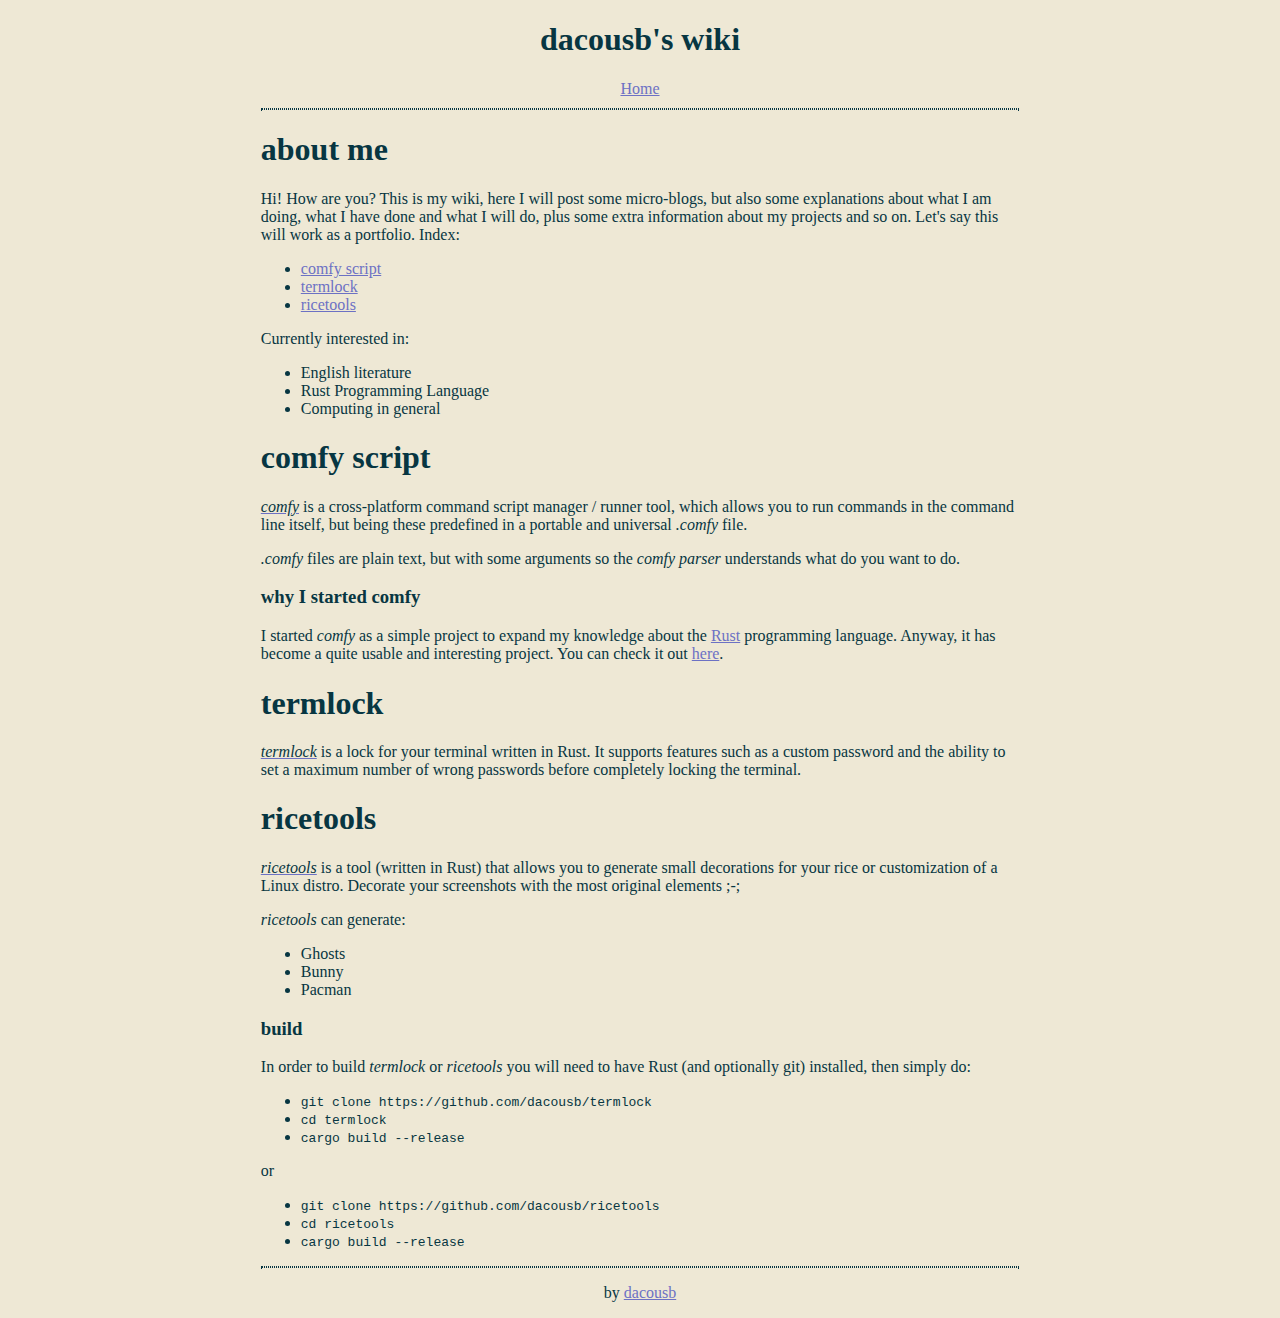
==== wiki/index.html @ bca25c25 "Initial commit" ====
<!DOCTYPE html>
<html lang="en">

<head>
    <title>dacousb's wiki</title>
    <meta name="viewport" content="width=device-width, initial-scale=1.0">
    <meta name="description" content="dacousb's wiki, here you can find more information about me and my projects.">
    <link rel="stylesheet" href="styles.css">
    <link rel="icon" type="image/png" href="../img/favicon.png">
</head>

<body>
    <header>
        <h1>dacousb's wiki</h1>
        <nav>
            <a href="/">Home</a>
        </nav>
        <hr>
    </header>

    <main>
        <section id="me">
            <h1>about me</h1>
            <p>
                Hi! How are you? This is my wiki, here I will post some micro-blogs, but also some explanations about
                what I am doing, what I have done and what I will do, plus some extra information about my projects and
                so on. Let's say this will work as a portfolio. Index:
            </p>
            <ul>
                <li><a href="#comfy">comfy script</a></li>
                <li><a href="#termlock">termlock</a></li>
                <li><a href="#ricetools">ricetools</a></li>
            </ul>
            <p>
                Currently interested in:
            <ul>
                <li>English literature</li>
                <li>Rust Programming Language</li>
                <li>Computing in general</li>
            </ul>
            </p>
        </section>

        <!---->

        <section id="comfy">
            <h1>comfy script</h1>
            <p>
                <a href="https://github.com/dacousb/comfy"><i>comfy</i></a> is a cross-platform command script manager /
                runner tool, which allows you to run commands in the command line itself, but being these predefined in
                a portable and universal <i>.comfy</i> file.
            </p>
            <p>
                <i>.comfy</i> files are plain text, but with some arguments so the <i>comfy parser</i> understands what
                do you want to do.
            </p>
            <h3>why I started comfy</h3>
            <p>
                I started <i>comfy</i> as a simple project to expand my knowledge about the <a
                    href="https://www.rust-lang.org/">Rust</a> programming language. Anyway, it has become a quite
                usable and interesting project. You can check it out <a href="https://github.com/dacousb/comfy">
                    here</a>.
            </p>
        </section>

        <!---->

        <section id="termlock">
            <h1>termlock</h1>
            <p>
                <a href="https://github.com/dacousb/termlock"><i>termlock</i></a> is a lock for your terminal written in
                Rust. It supports features such as a custom password and the ability to set a maximum number of wrong
                passwords before completely locking the terminal.
            </p>
        </section>

        <!---->

        <section id="ricetools">
            <h1>ricetools</h1>
            <p>
                <a href="https://github.com/dacousb/ricetools"><i>ricetools</i></a> is a tool (written in Rust) that
                allows you to generate small decorations for your rice or customization of a Linux distro. Decorate your
                screenshots with the most original elements ;-;
            </p>
            <p>
                <i>ricetools</i> can generate:
            <ul>
                <li>Ghosts</li>
                <li>Bunny</li>
                <li>Pacman</li>
            </ul>
            </p>
            <h3>build</h3>
            <p>
                In order to build <i>termlock</i> or <i>ricetools</i> you will need to have Rust (and optionally git)
                installed, then simply do:
            <ul>
                <li><code>git clone https://github.com/dacousb/termlock</code></li>
                <li><code>cd termlock</code></li>
                <li><code>cargo build --release</code></li>
            </ul>
            or
            <ul>
                <li><code>git clone https://github.com/dacousb/ricetools</code></li>
                <li><code>cd ricetools</code></li>
                <li><code>cargo build --release</code></li>
            </ul>
            </p>
        </section>
    </main>

    <footer>
        <hr>
        <p>by <a href="/">dacousb</a></p>
    </footer>
</body>

</html>
---- wiki/styles.css ----
:root {
    --background: #eee8d5;
    --foreground: #073642;
    --link:       #6c71c4;
}

* {
    color: var(--foreground);
}

header, footer {
    text-align: center;
}

body {
    background-color: var(--background);
}

a {
    color: var(--link);
}

hr {
    border: 1px dotted var(--foreground);
}

@media only screen and (min-width: 1025px) {
    section, hr {
        margin: 10px 20% 10px 20%;
    }
}
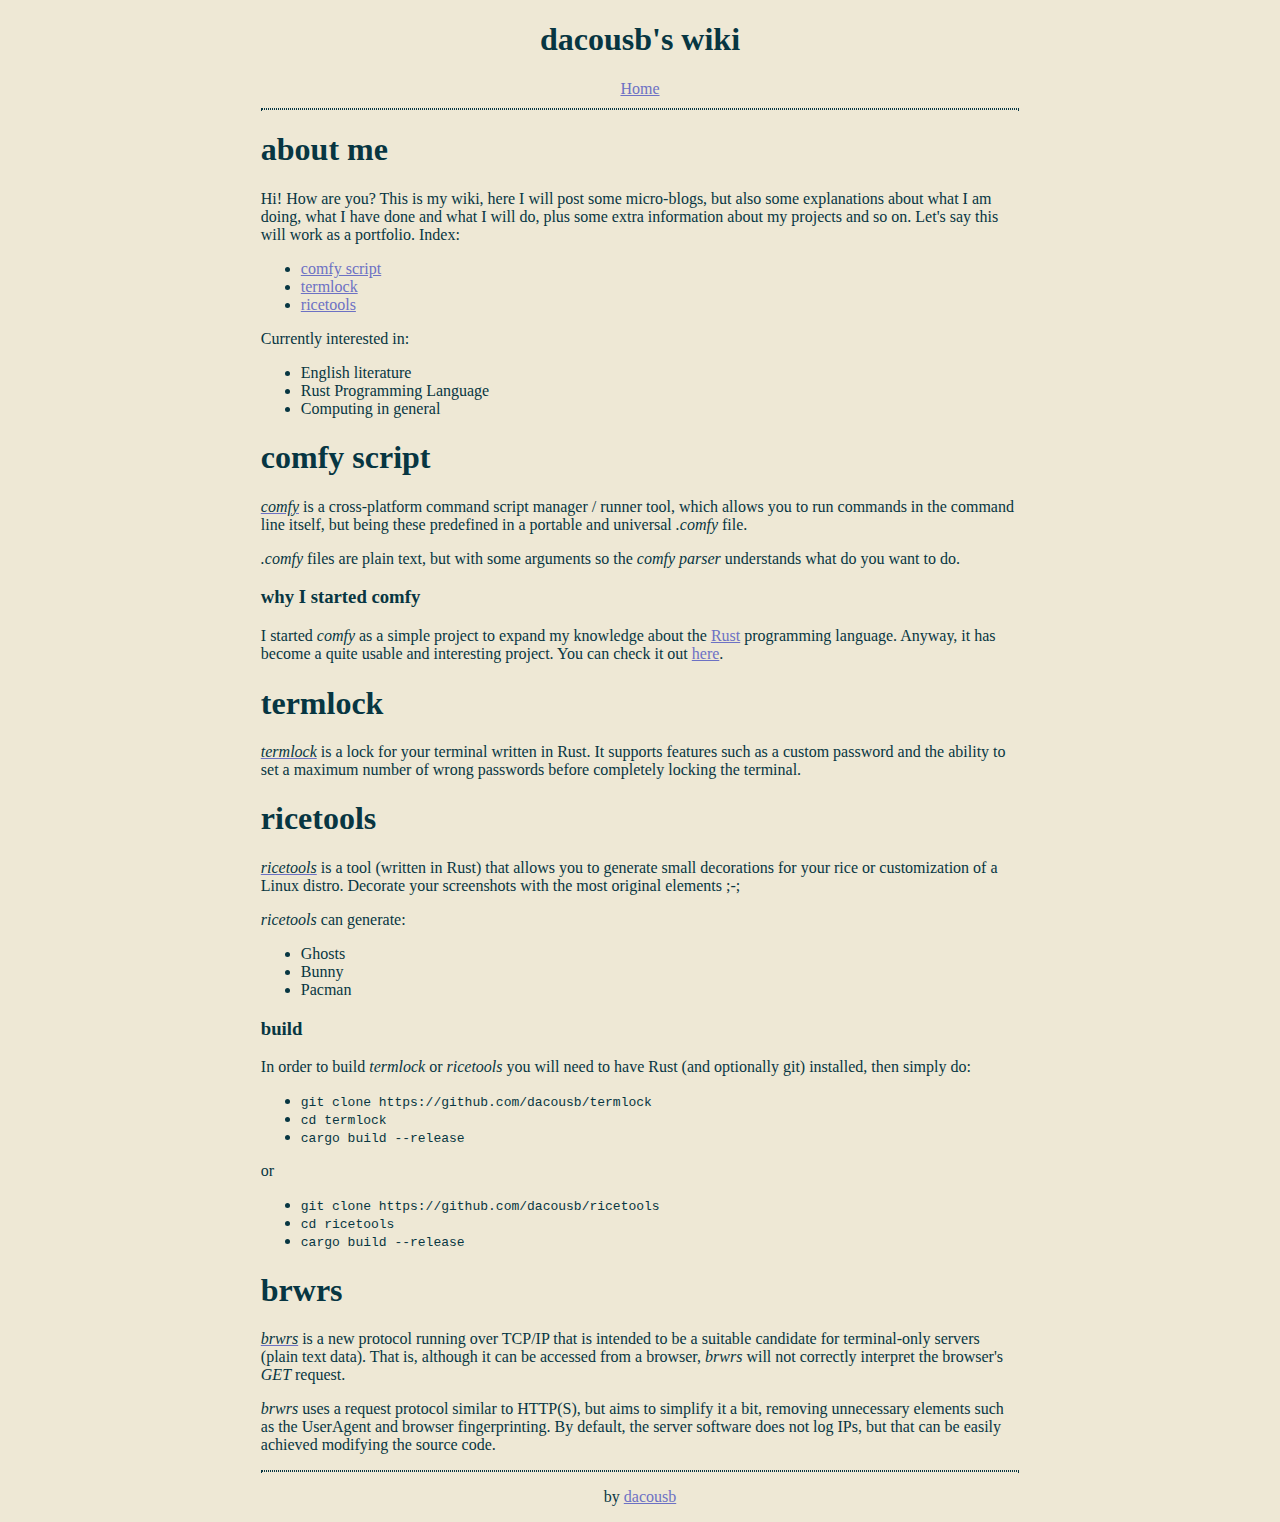
==== commit 29134626: "Some changes" ====
--- a/wiki/index.html
+++ b/wiki/index.html
@@ -108,6 +108,23 @@
             </ul>
             </p>
         </section>
+
+        <!---->
+
+        <section id="brwrs">
+            <h1>brwrs</h1>
+            <p>
+                <a href="https://github.com/dacousb/brwrs"><i>brwrs</i></a> is a new protocol running over TCP/IP that
+                is intended to be a suitable candidate for terminal-only servers (plain text data). That is, although it
+                can be accessed from a browser, <i>brwrs</i> will not correctly interpret the browser's <i>GET</i>
+                request.
+            </p>
+            <p>
+                <i>brwrs</i> uses a request protocol similar to HTTP(S), but aims to simplify it a bit, removing
+                unnecessary elements such as the UserAgent and browser fingerprinting. By default, the server software
+                does not log IPs, but that can be easily achieved modifying the source code.
+            </p>
+        </section>
     </main>
 
     <footer>
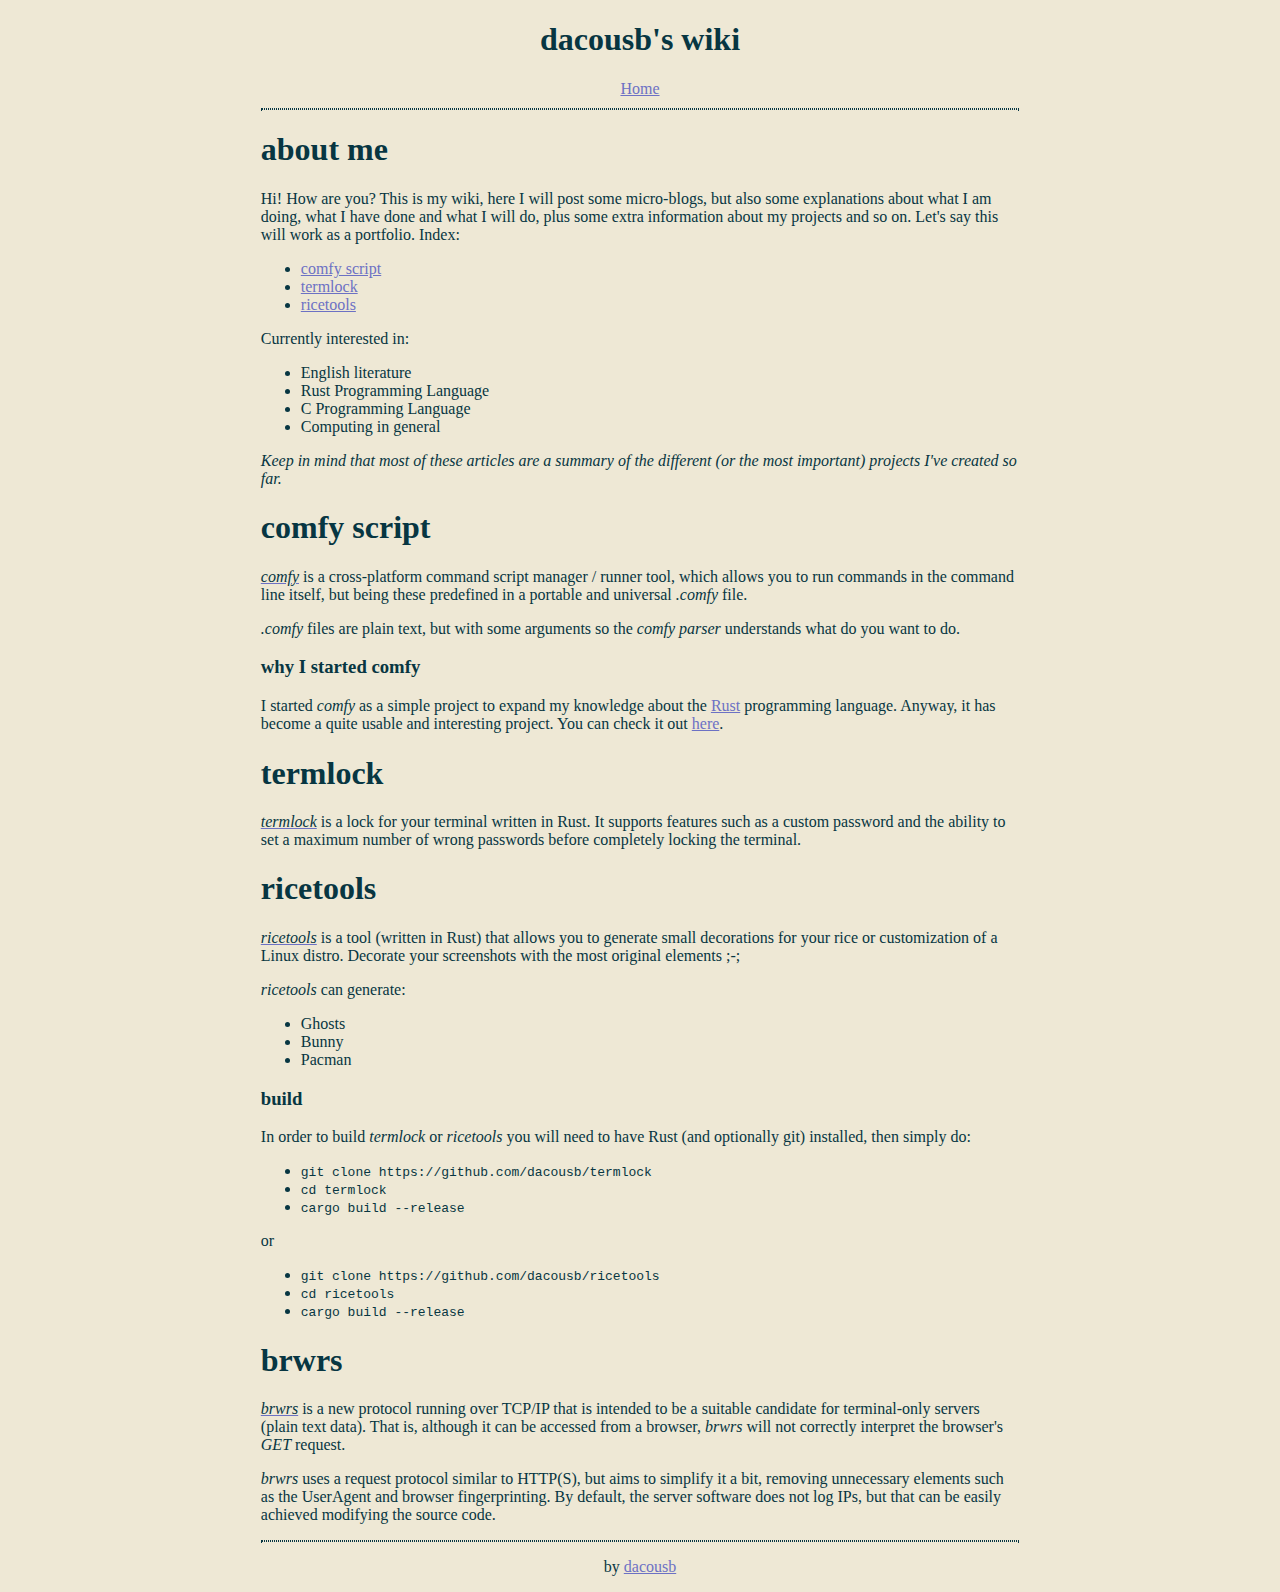
==== commit 1a917603: "New changes" ====
--- a/wiki/index.html
+++ b/wiki/index.html
@@ -36,8 +36,13 @@
             <ul>
                 <li>English literature</li>
                 <li>Rust Programming Language</li>
+                <li>C Programming Language</li>
                 <li>Computing in general</li>
             </ul>
+            </p>
+            <p>
+                <i>Keep in mind that most of these articles are a summary of the different (or the most important)
+                    projects I've created so far.</i>
             </p>
         </section>
 
